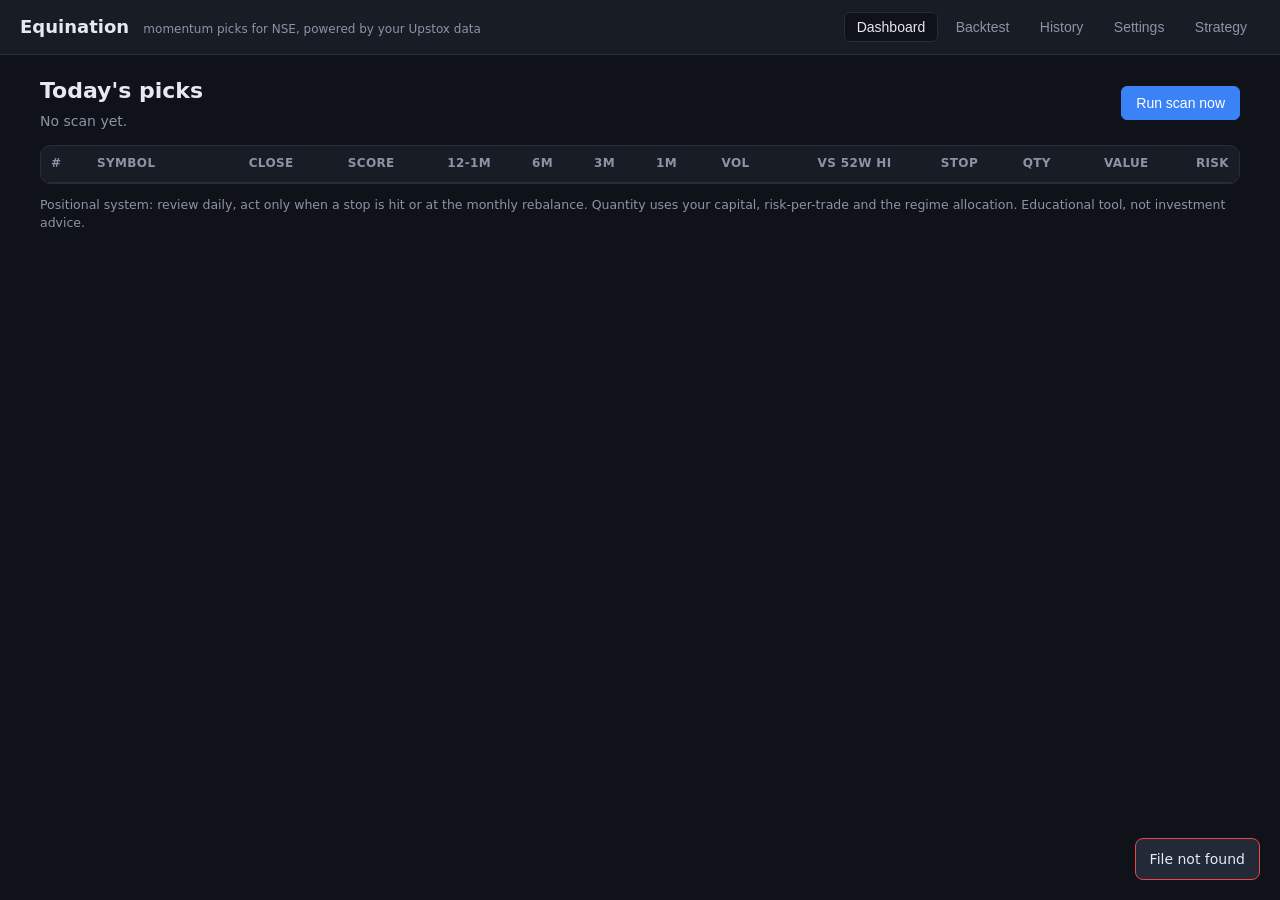
==== static/index.html @ 9884d404 "Add Equination: Upstox-powered daily momentum stock picker Self-hosted FastAPI app that logs in to U" ====
<!doctype html>
<html lang="en">
<head>
<meta charset="utf-8">
<meta name="viewport" content="width=device-width, initial-scale=1">
<title>Equination</title>
<link rel="stylesheet" href="/static/styles.css">
</head>
<body>
<header class="top">
  <div class="brand">Equination <span class="sub">momentum picks for NSE, powered by your Upstox data</span></div>
  <nav>
    <button data-tab="dashboard" class="active">Dashboard</button>
    <button data-tab="backtest">Backtest</button>
    <button data-tab="history">History</button>
    <button data-tab="settings">Settings</button>
    <button data-tab="strategy">Strategy</button>
  </nav>
</header>

<main>
  <div id="toast" class="toast hidden"></div>

  <!-- ============================================================ dashboard -->
  <section id="tab-dashboard" class="tab active">
    <div class="row space">
      <div>
        <h1>Today's picks</h1>
        <div id="scan-meta" class="muted">No scan yet.</div>
      </div>
      <div class="actions">
        <button id="btn-scan" class="primary">Run scan now</button>
      </div>
    </div>

    <div id="progress" class="progress hidden">
      <div class="bar"><div id="progress-fill"></div></div>
      <div id="progress-text" class="muted"></div>
    </div>

    <div id="regime" class="regime hidden"></div>

    <div id="needs-login" class="callout warn hidden">
      Your Upstox access token is missing or expired (tokens expire every morning at 3:30 IST).
      <a href="#" data-goto="settings">Open Settings</a> to log in, then run the scan again.
    </div>

    <div class="table-wrap">
      <table id="picks" class="picks">
        <thead>
          <tr>
            <th>#</th><th>Symbol</th><th class="num">Close</th><th class="num">Score</th>
            <th class="num" title="12-month return excluding the most recent month">12-1m</th>
            <th class="num">6m</th><th class="num">3m</th><th class="num">1m</th>
            <th class="num" title="Annualised volatility">Vol</th>
            <th class="num" title="Distance from 52-week high">vs 52w hi</th>
            <th class="num">Stop</th><th class="num">Qty</th><th class="num">Value</th><th class="num">Risk</th>
          </tr>
        </thead>
        <tbody></tbody>
      </table>
    </div>
    <div id="stats" class="muted small"></div>
    <p class="muted small">
      Positional system: review daily, act only when a stop is hit or at the monthly rebalance.
      Quantity uses your capital, risk-per-trade and the regime allocation. Educational tool, not investment advice.
    </p>
  </section>

  <!-- ============================================================= backtest -->
  <section id="tab-backtest" class="tab">
    <div class="row space">
      <div>
        <h1>Backtest</h1>
        <div class="muted">Monthly rebalance of the same rules on the candles cached from Upstox, 0.25% cost per switch.</div>
      </div>
      <button id="btn-backtest" class="primary">Run backtest</button>
    </div>
    <div id="bt-out" class="muted">Run a scan first so there is data to test on.</div>
  </section>

  <!-- ============================================================== history -->
  <section id="tab-history" class="tab">
    <h1>Scan history</h1>
    <div class="table-wrap">
      <table class="plain">
        <thead><tr><th>Run</th><th>Status</th><th>Regime</th><th>Message</th><th></th></tr></thead>
        <tbody id="history-body"></tbody>
      </table>
    </div>
    <div id="history-detail"></div>
  </section>

  <!-- ============================================================= settings -->
  <section id="tab-settings" class="tab">
    <h1>Settings</h1>
    <div class="grid2">
      <div class="card">
        <h2>Upstox connection</h2>
        <p class="muted small">Create an app at <code>account.upstox.com/developer/apps</code> and set its redirect URL
          to exactly the value below. The secret is stored only in the local SQLite database.</p>
        <label>API key <input id="s-api_key" autocomplete="off"></label>
        <label>API secret <input id="s-api_secret" type="password" autocomplete="off" placeholder="(unchanged)"></label>
        <label>Redirect URI <input id="s-redirect_uri"></label>
        <div class="row">
          <button id="btn-save-conn">Save</button>
          <a id="btn-login" class="button primary" href="/login">Login with Upstox</a>
        </div>
        <div id="token-state" class="muted small"></div>
        <details>
          <summary>Paste an access token instead</summary>
          <label>Access token <input id="s-token" type="password" autocomplete="off"></label>
          <button id="btn-token">Verify &amp; save token</button>
        </details>
      </div>

      <div class="card">
        <h2>Strategy &amp; schedule</h2>
        <label>Universe
          <select id="s-universe">
            <option value="curated">Curated large &amp; mid caps (~200, fast)</option>
            <option value="nse_all">All NSE equities (~2000, first refresh ~30 min)</option>
          </select>
        </label>
        <label>Capital (₹) <input id="s-capital" type="number" min="1000" step="1000"></label>
        <label>Risk per trade (% of capital) <input id="s-risk_per_trade_pct" type="number" min="0.1" max="5" step="0.1"></label>
        <label>Number of picks <input id="s-top_n" type="number" min="3" max="30" step="1"></label>
        <label>Minimum price (₹) <input id="s-min_price" type="number" min="1" step="1"></label>
        <label>Minimum 20-day avg turnover (₹ crore) <input id="s-min_turnover_cr" type="number" min="0" step="0.5"></label>
        <label>Daily scan time (IST, Mon-Fri) <input id="s-schedule_time" placeholder="18:30"></label>
        <label class="inline"><input id="s-schedule_enabled" type="checkbox"> Scan automatically every trading day</label>
        <div class="row"><button id="btn-save-strat">Save</button><span id="schedule-state" class="muted small"></span></div>
      </div>
    </div>
    <div id="data-state" class="muted small"></div>
  </section>

  <!-- ============================================================= strategy -->
  <section id="tab-strategy" class="tab">
    <h1>How the picks are chosen</h1>
    <div class="card prose">
      <h2>Trend-filtered, volatility-adjusted momentum rotation</h2>
      <p>Positional equity strategy aiming for a realistic <strong>1-3% per month on average</strong>, with some
        losing months. It never trades intraday and no orders are placed by this app.</p>
      <h3>1. Market regime (Nifty 50)</h3>
      <ul>
        <li><strong>RISK ON</strong>: Nifty above its 50 and 200-day averages: full allocation.</li>
        <li><strong>CAUTION</strong>: above 200-day, below 50-day: half allocation.</li>
        <li><strong>RISK OFF</strong>: below 200-day: no new buys. Momentum's worst losses happen in bear markets.</li>
      </ul>
      <h3>2. Eligibility filters</h3>
      <ul>
        <li>At least 260 daily bars, price above the minimum, 20-day average turnover above the minimum.</li>
        <li>Stock above its own 50 and 200-day averages and within 25% of its 52-week high.</li>
        <li>Annualised volatility below 60%; last-month return below 35% (avoids buying blow-off tops).</li>
      </ul>
      <h3>3. Ranking</h3>
      <p><code>score = (0.40 × R<sub>12-1</sub> + 0.35 × R<sub>6</sub> + 0.25 × R<sub>3</sub>) / volatility<sub>63d</sub></code>.
        R<sub>12-1</sub> is the 12-month return skipping the latest month, the classic academic definition that
        sidesteps short-term mean reversion. Dividing by volatility prefers smooth trends.</p>
      <h3>4. Position sizing and exits</h3>
      <ul>
        <li>Stop-loss at 2.5 × ATR(14) below the close. Quantity = min(risk budget ÷ distance to stop, equal-weight slot).</li>
        <li>Exit when a close is below the stop or the 50-day average, or when the stock drops out of the top 2N at the
          monthly review. Replace with the highest-ranked name you do not hold.</li>
        <li>Rebalance monthly; check daily only for stop hits. Expect 2-6 trades a month with 10 positions.</li>
      </ul>
      <h3>Why this one</h3>
      <p>Momentum is the most persistent return anomaly documented across markets, including India, and it stacks well
        with trend filters. Its weakness, sharp drawdowns during regime changes, is exactly what the Nifty filter and
        volatility scaling address. Run the backtest on your own downloaded data before trusting it, and remember that
        past performance does not guarantee future results.</p>
    </div>
  </section>
</main>
<script src="/static/app.js"></script>
</body>
</html>
---- static/styles.css ----
:root {
  --bg: #0f1218; --panel: #171c25; --line: #262d3a; --text: #e6e9ef; --muted: #8b94a7;
  --accent: #3b82f6; --green: #22c55e; --amber: #f59e0b; --red: #ef4444;
}
* { box-sizing: border-box; }
body { margin: 0; font: 14px/1.45 system-ui, -apple-system, Segoe UI, Roboto, sans-serif; background: var(--bg); color: var(--text); }
a { color: var(--accent); }
h1 { font-size: 22px; margin: 0 0 4px; }
h2 { font-size: 16px; margin: 0 0 10px; }
h3 { font-size: 14px; margin: 14px 0 4px; }
code { background: #0b0e13; padding: 1px 5px; border-radius: 4px; font-size: 12.5px; }

.top { display: flex; align-items: center; justify-content: space-between; padding: 12px 20px; border-bottom: 1px solid var(--line); background: var(--panel); flex-wrap: wrap; gap: 8px; }
.brand { font-weight: 700; font-size: 18px; }
.brand .sub { font-weight: 400; font-size: 12px; color: var(--muted); margin-left: 8px; }
nav button { background: none; border: 1px solid transparent; color: var(--muted); padding: 6px 12px; border-radius: 6px; cursor: pointer; font-size: 14px; }
nav button.active, nav button:hover { color: var(--text); border-color: var(--line); background: var(--bg); }

main { max-width: 1240px; margin: 0 auto; padding: 20px; }
.tab { display: none; }
.tab.active { display: block; }
.row { display: flex; gap: 10px; align-items: center; flex-wrap: wrap; }
.row.space { justify-content: space-between; margin-bottom: 14px; }
.muted { color: var(--muted); }
.small { font-size: 12.5px; }
.hidden { display: none !important; }
.grid2 { display: grid; grid-template-columns: repeat(auto-fit, minmax(340px, 1fr)); gap: 16px; }
.card { background: var(--panel); border: 1px solid var(--line); border-radius: 10px; padding: 16px; }
.prose p, .prose li { color: #c9cfda; }

button, .button { background: #222a37; color: var(--text); border: 1px solid var(--line); border-radius: 6px; padding: 8px 14px; cursor: pointer; font-size: 14px; text-decoration: none; display: inline-block; }
button.primary, .button.primary { background: var(--accent); border-color: var(--accent); color: #fff; }
button:disabled { opacity: .5; cursor: default; }
label { display: block; margin: 10px 0; color: var(--muted); font-size: 13px; }
label.inline { display: flex; align-items: center; gap: 8px; }
input:not([type=checkbox]), select { display: block; width: 100%; margin-top: 4px; padding: 8px 10px; background: #0b0e13; border: 1px solid var(--line); color: var(--text); border-radius: 6px; font-size: 14px; }
details { margin-top: 12px; }
summary { cursor: pointer; color: var(--muted); }

.table-wrap { overflow-x: auto; border: 1px solid var(--line); border-radius: 10px; background: var(--panel); }
table { border-collapse: collapse; width: 100%; }
th, td { padding: 9px 10px; text-align: left; border-bottom: 1px solid var(--line); white-space: nowrap; }
th { color: var(--muted); font-weight: 600; font-size: 12px; text-transform: uppercase; letter-spacing: .03em; }
td.num, th.num { text-align: right; font-variant-numeric: tabular-nums; }
tr:last-child td { border-bottom: none; }
.sym { font-weight: 600; }
.sym small { display: block; color: var(--muted); font-weight: 400; font-size: 11px; white-space: normal; max-width: 220px; }
.pos { color: var(--green); } .neg { color: var(--red); }

.regime { border-radius: 10px; padding: 12px 16px; margin-bottom: 14px; border: 1px solid var(--line); background: var(--panel); }
.regime.RISK_ON { border-color: var(--green); } .regime.CAUTION { border-color: var(--amber); }
.regime.RISK_OFF { border-color: var(--red); }
.regime .state { font-weight: 700; margin-right: 8px; }
.callout { border-radius: 10px; padding: 12px 16px; margin-bottom: 14px; }
.callout.warn { background: #3a2a0c; border: 1px solid var(--amber); }

.progress { margin: 8px 0 14px; }
.bar { height: 8px; background: #0b0e13; border-radius: 4px; overflow: hidden; }
#progress-fill { height: 100%; width: 0; background: var(--accent); transition: width .3s; }

.toast { position: fixed; right: 20px; bottom: 20px; background: #222a37; border: 1px solid var(--line); padding: 10px 14px; border-radius: 8px; z-index: 10; max-width: 420px; }
.toast.err { border-color: var(--red); }

.metrics { display: grid; grid-template-columns: repeat(auto-fit, minmax(150px, 1fr)); gap: 10px; margin: 14px 0; }
.metric { background: var(--panel); border: 1px solid var(--line); border-radius: 8px; padding: 10px 12px; }
.metric .k { color: var(--muted); font-size: 11px; text-transform: uppercase; }
.metric .v { font-size: 18px; font-weight: 700; }
.metric .b { color: var(--muted); font-size: 12px; }
svg.chart { width: 100%; height: 280px; background: var(--panel); border: 1px solid var(--line); border-radius: 10px; }
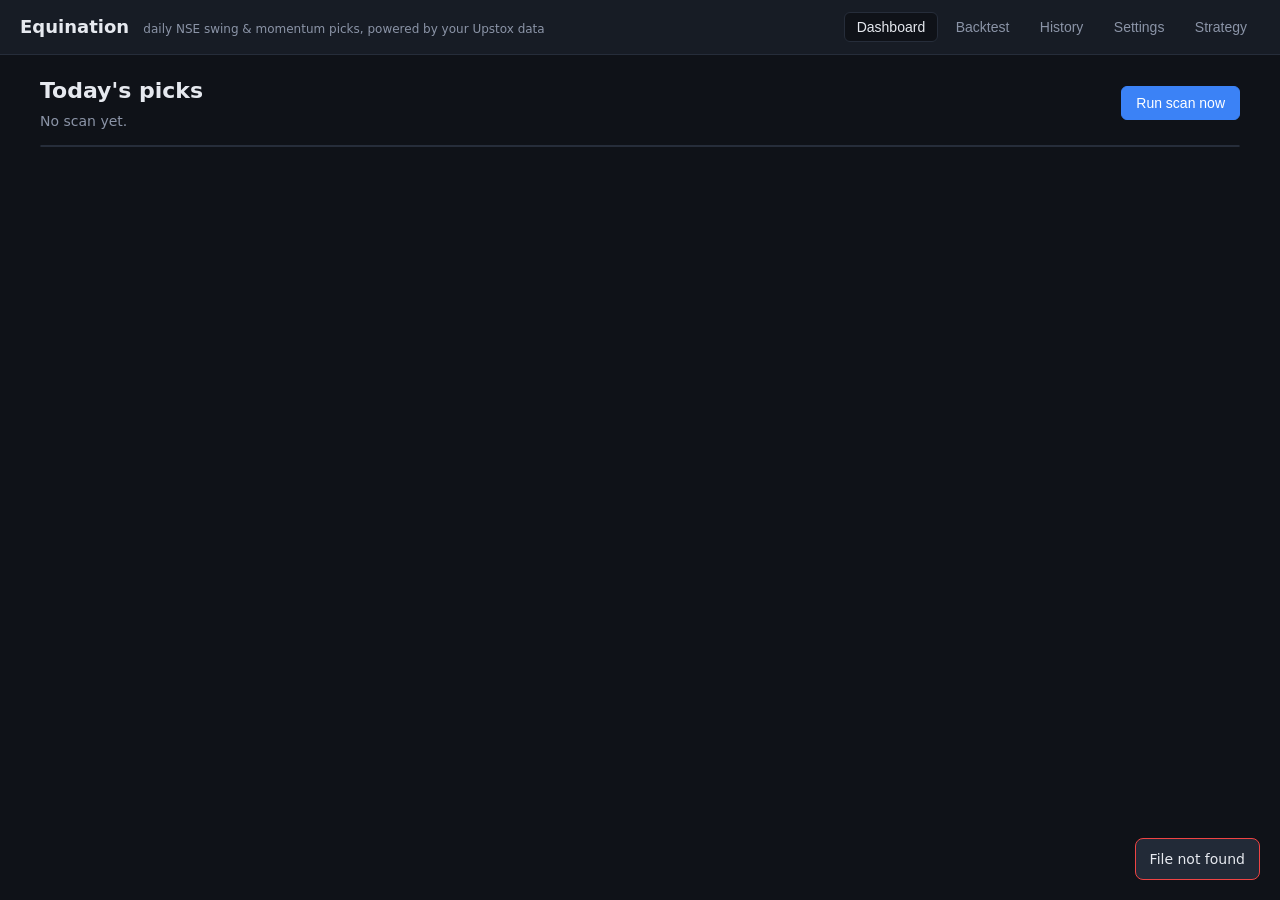
==== commit 84194459: "Add 4-day swing mode with fundamentals and promoter gates New default mode finds quality stocks in a" ====
--- a/static/index.html
+++ b/static/index.html
@@ -8,7 +8,7 @@
 </head>
 <body>
 <header class="top">
-  <div class="brand">Equination <span class="sub">momentum picks for NSE, powered by your Upstox data</span></div>
+  <div class="brand">Equination <span class="sub">daily NSE swing &amp; momentum picks, powered by your Upstox data</span></div>
   <nav>
     <button data-tab="dashboard" class="active">Dashboard</button>
     <button data-tab="backtest">Backtest</button>
@@ -47,24 +47,12 @@
 
     <div class="table-wrap">
       <table id="picks" class="picks">
-        <thead>
-          <tr>
-            <th>#</th><th>Symbol</th><th class="num">Close</th><th class="num">Score</th>
-            <th class="num" title="12-month return excluding the most recent month">12-1m</th>
-            <th class="num">6m</th><th class="num">3m</th><th class="num">1m</th>
-            <th class="num" title="Annualised volatility">Vol</th>
-            <th class="num" title="Distance from 52-week high">vs 52w hi</th>
-            <th class="num">Stop</th><th class="num">Qty</th><th class="num">Value</th><th class="num">Risk</th>
-          </tr>
-        </thead>
+        <thead></thead>
         <tbody></tbody>
       </table>
     </div>
     <div id="stats" class="muted small"></div>
-    <p class="muted small">
-      Positional system: review daily, act only when a stop is hit or at the monthly rebalance.
-      Quantity uses your capital, risk-per-trade and the regime allocation. Educational tool, not investment advice.
-    </p>
+    <p id="mode-note" class="muted small"></p>
   </section>
 
   <!-- ============================================================= backtest -->
@@ -72,7 +60,7 @@
     <div class="row space">
       <div>
         <h1>Backtest</h1>
-        <div class="muted">Monthly rebalance of the same rules on the candles cached from Upstox, 0.25% cost per switch.</div>
+        <div class="muted" id="bt-desc">Replays the current mode's rules on the candles cached from Upstox.</div>
       </div>
       <button id="btn-backtest" class="primary">Run backtest</button>
     </div>
@@ -116,6 +104,15 @@
 
       <div class="card">
         <h2>Strategy &amp; schedule</h2>
+        <label>Mode
+          <select id="s-mode">
+            <option value="swing">4-day swing: quality pullback + reversal candle</option>
+            <option value="positional">Positional: monthly momentum rotation</option>
+          </select>
+        </label>
+        <label>Holding period for swing trades (trading days) <input id="s-hold_days" type="number" min="1" max="15" step="1"></label>
+        <label class="inline"><input id="s-require_fundamentals" type="checkbox"> Exclude stocks where Upstox has no fundamentals data</label>
+        <label>Never suggest these symbols (comma separated) <input id="s-exclude_symbols" placeholder="e.g. PAYTM, YESBANK"></label>
         <label>Universe
           <select id="s-universe">
             <option value="curated">Curated large &amp; mid caps (~200, fast)</option>
@@ -139,7 +136,43 @@
   <section id="tab-strategy" class="tab">
     <h1>How the picks are chosen</h1>
     <div class="card prose">
-      <h2>Trend-filtered, volatility-adjusted momentum rotation</h2>
+      <h2>Mode 1 — 4-day swing: quality pullback + reversal candle</h2>
+      <p>Finds fundamentally sound stocks in an uptrend that have just pulled back for a few days and printed a bullish
+        reversal candle. Historically this is the short-horizon setup with the best documented odds; the Backtest tab
+        measures those odds on your own data. Every pick comes with an entry, stop, target and a "hold until" date.</p>
+      <h3>1. Quality gate (Upstox key ratios)</h3>
+      <ul>
+        <li>Return on equity ≥ 10%, positive earnings (P/E &gt; 0 and &lt; 80), positive net margin.</li>
+        <li>Debt/equity ≤ 1.5 (skipped for banks, NBFCs and insurers, where leverage is the business).</li>
+        <li>Missing data is flagged as "unverified"; tick the setting to exclude such stocks entirely.</li>
+      </ul>
+      <h3>2. Promoter gate (Upstox shareholding pattern)</h3>
+      <ul>
+        <li><strong>Excluded</strong>: promoters cut their stake by ≥ 1.5 percentage points over the last two quarters,
+          or pledged holdings &gt; 15% where reported.</li>
+        <li><strong>Flagged</strong>: promoter holding below 25%; promoters adding is shown as a positive.</li>
+        <li>Your own exclude list in Settings always wins.</li>
+      </ul>
+      <h3>3. Technical setup</h3>
+      <ul>
+        <li><strong>Uptrend</strong>: 50 DMA above 200 DMA, price above 200 DMA and within 5% of or above the 50 DMA, positive 6-month return.</li>
+        <li><strong>Pullback</strong>: 3–12% below the 20-day high and RSI(2) dipped under 25 within the last 3 sessions.</li>
+        <li><strong>Trigger candle today</strong>: morning star, bullish engulfing, piercing line, hammer, bullish harami,
+          or a strong close (green, top quarter of range, above yesterday's high, volume ≥ 1.2× average).</li>
+        <li><strong>Sanity</strong>: ATR between 1% and 5% of price, liquid, not up more than 25% in the last month.</li>
+        <li><strong>Regime</strong>: Nifty 50 above its 200-day average, otherwise quantities go to zero.</li>
+      </ul>
+      <h3>4. Ranking and trade plan</h3>
+      <p>Score = 35% trend quality (6-month return ÷ volatility) + 20% pullback depth + 30% candle strength + 15% volume.
+        Stop = just under the pattern's low (max 2.5 ATR). Target = the 10-day high, or 2× the risk if that is closer.
+        Exit at the stop, the target, or the close of the last holding day, whichever comes first.</p>
+      <h3>What to expect</h3>
+      <p>Short-horizon setups are a numbers game: a good result is a 58–65% win rate with winners a bit larger than
+        losers, which compounds to the 1–3% a month you are targeting only if you take the trades consistently and
+        respect the stops. No fundamental or promoter check can see the next quarterly result or a surprise
+        announcement — the stop is what protects you from those.</p>
+
+      <h2 style="margin-top:28px">Mode 2 — Positional: trend-filtered, volatility-adjusted momentum rotation</h2>
       <p>Positional equity strategy aiming for a realistic <strong>1-3% per month on average</strong>, with some
         losing months. It never trades intraday and no orders are placed by this app.</p>
       <h3>1. Market regime (Nifty 50)</h3>
@@ -168,8 +201,9 @@
       <h3>Why this one</h3>
       <p>Momentum is the most persistent return anomaly documented across markets, including India, and it stacks well
         with trend filters. Its weakness, sharp drawdowns during regime changes, is exactly what the Nifty filter and
-        volatility scaling address. Run the backtest on your own downloaded data before trusting it, and remember that
-        past performance does not guarantee future results.</p>
+        volatility scaling address. The same fundamentals and promoter gates are applied to the shortlist before the
+        final ranking. Run the backtest on your own downloaded data before trusting it, and remember that past
+        performance does not guarantee future results.</p>
     </div>
   </section>
 </main>
--- a/static/styles.css
+++ b/static/styles.css
@@ -46,6 +46,8 @@
 .sym { font-weight: 600; }
 .sym small { display: block; color: var(--muted); font-weight: 400; font-size: 11px; white-space: normal; max-width: 220px; }
 .pos { color: var(--green); } .neg { color: var(--red); }
+td.small { font-size: 12px; white-space: normal; min-width: 150px; }
+.flag { display: inline-block; background: #3a2a0c; border: 1px solid var(--amber); color: #fcd34d; border-radius: 4px; padding: 0 6px; font-size: 11px; margin: 1px 0; }
 
 .regime { border-radius: 10px; padding: 12px 16px; margin-bottom: 14px; border: 1px solid var(--line); background: var(--panel); }
 .regime.RISK_ON { border-color: var(--green); } .regime.CAUTION { border-color: var(--amber); }
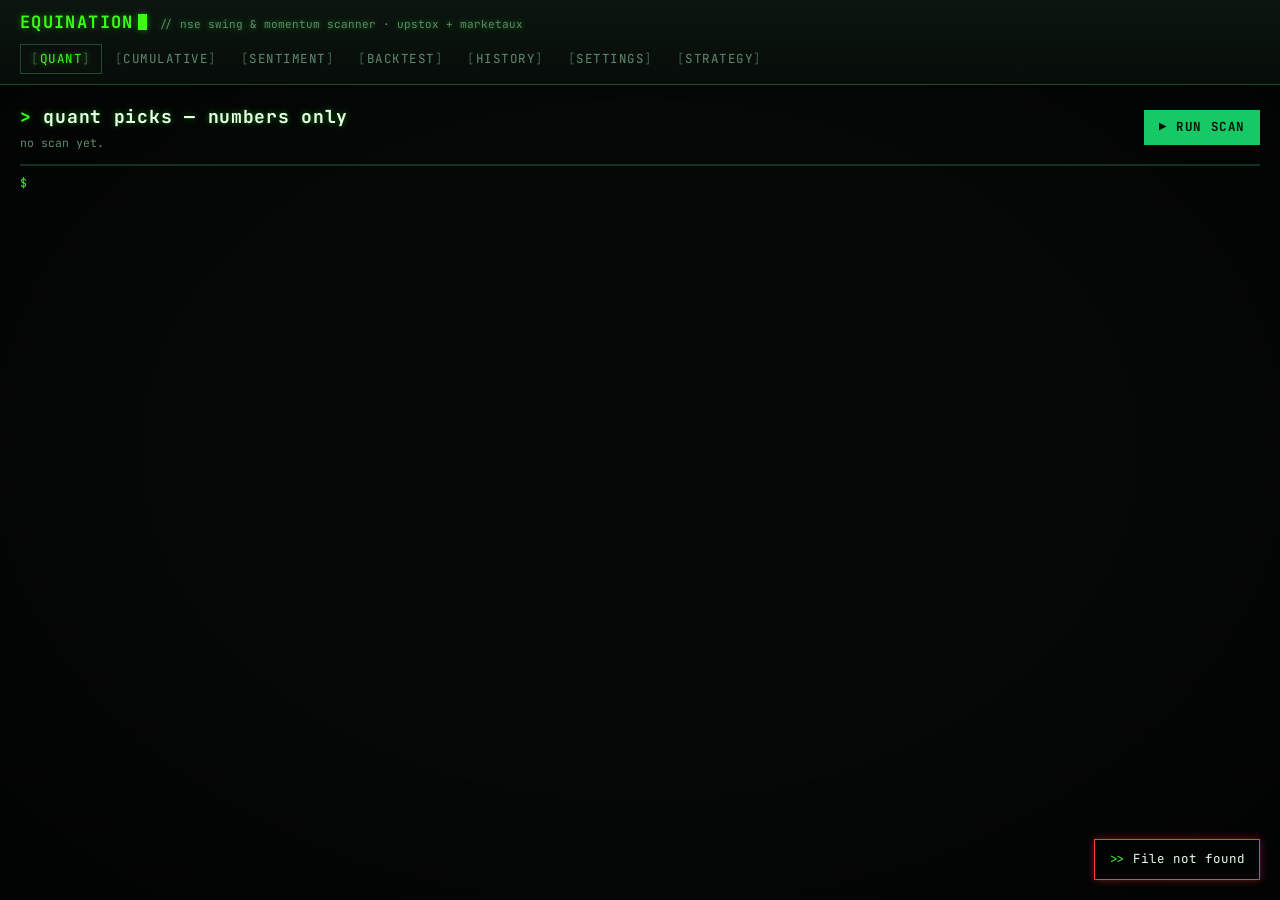
==== commit d3fea411: "Add Marketaux news sentiment, quant/cumulative/sentiment views, terminal UI Every gate-passing candi" ====
--- a/static/index.html
+++ b/static/index.html
@@ -4,75 +4,92 @@
 <meta charset="utf-8">
 <meta name="viewport" content="width=device-width, initial-scale=1">
 <title>Equination</title>
-<link rel="stylesheet" href="/static/styles.css">
+<link rel="stylesheet" href="/static/styles.css?v=4">
 </head>
 <body>
 <header class="top">
-  <div class="brand">Equination <span class="sub">daily NSE swing &amp; momentum picks, powered by your Upstox data</span></div>
+  <div class="brand">EQUINATION<span class="cursor"></span><span class="sub">// nse swing &amp; momentum scanner · upstox + marketaux</span></div>
   <nav>
-    <button data-tab="dashboard" class="active">Dashboard</button>
-    <button data-tab="backtest">Backtest</button>
-    <button data-tab="history">History</button>
-    <button data-tab="settings">Settings</button>
-    <button data-tab="strategy">Strategy</button>
+    <button data-tab="quant" class="active">quant</button>
+    <button data-tab="cumulative">cumulative</button>
+    <button data-tab="sentiment">sentiment</button>
+    <button data-tab="backtest">backtest</button>
+    <button data-tab="history">history</button>
+    <button data-tab="settings">settings</button>
+    <button data-tab="strategy">strategy</button>
   </nav>
+  <div class="sys" id="sys"></div>
 </header>
 
 <main>
   <div id="toast" class="toast hidden"></div>
 
-  <!-- ============================================================ dashboard -->
-  <section id="tab-dashboard" class="tab active">
-    <div class="row space">
-      <div>
-        <h1>Today's picks</h1>
-        <div id="scan-meta" class="muted">No scan yet.</div>
-      </div>
-      <div class="actions">
-        <button id="btn-scan" class="primary">Run scan now</button>
-      </div>
-    </div>
-
-    <div id="progress" class="progress hidden">
-      <div class="bar"><div id="progress-fill"></div></div>
-      <div id="progress-text" class="muted"></div>
-    </div>
-
+  <!-- ================================================================ quant -->
+  <section id="tab-quant" class="tab active">
+    <div class="row space">
+      <div>
+        <h1>quant picks — numbers only</h1>
+        <div id="scan-meta" class="muted small">no scan yet.</div>
+      </div>
+      <div class="actions"><button id="btn-scan" class="primary">▶ run scan</button></div>
+    </div>
+    <div id="progress" class="progress hidden"><div class="pbar"><div id="progress-fill"></div></div></div>
+    <div id="term" class="term hidden"></div>
     <div id="regime" class="regime hidden"></div>
-
     <div id="needs-login" class="callout warn hidden">
-      Your Upstox access token is missing or expired (tokens expire every morning at 3:30 IST).
-      <a href="#" data-goto="settings">Open Settings</a> to log in, then run the scan again.
-    </div>
-
-    <div class="table-wrap">
-      <table id="picks" class="picks">
-        <thead></thead>
-        <tbody></tbody>
-      </table>
-    </div>
-    <div id="stats" class="muted small"></div>
+      Upstox access token missing or expired (tokens die at 03:30 IST daily).
+      <a href="#" data-goto="settings">open settings</a>, log in, run the scan again.
+    </div>
+    <div class="table-wrap"><table id="picks" class="picks"><thead></thead><tbody></tbody></table></div>
+    <div id="stats" class="stat-line"></div>
     <p id="mode-note" class="muted small"></p>
+  </section>
+
+  <!-- =========================================================== cumulative -->
+  <section id="tab-cumulative" class="tab">
+    <div class="row space">
+      <div>
+        <h1>cumulative picks — numbers + news + quality</h1>
+        <div id="cum-meta" class="muted small"></div>
+      </div>
+    </div>
+    <div id="cum-warn" class="callout warn hidden">No Marketaux key configured — cumulative ranking is running on quant + fundamentals only. Add the key in <a href="#" data-goto="settings">settings</a>.</div>
+    <div class="table-wrap"><table id="cum-picks"><thead></thead><tbody></tbody></table></div>
+    <p class="muted small">cum score = w<sub>q</sub>·quant percentile + w<sub>s</sub>·sentiment (0-100, confidence-weighted by article count) + w<sub>f</sub>·fundamentals quality. Stocks with strongly negative news (≤ -0.35 across ≥ 2 articles) are dropped. Same entry/stop/target as the quant list.</p>
+  </section>
+
+  <!-- ============================================================ sentiment -->
+  <section id="tab-sentiment" class="tab">
+    <div class="row space">
+      <div>
+        <h1>news sentiment — if you only read the headlines</h1>
+        <div class="muted small">every stock that passed the technical + fundamentals gate in the last scan, ranked by Marketaux sentiment alone. score is a recency-weighted mean of per-article entity sentiment in [-1, 1].</div>
+      </div>
+      <div class="row"><input id="sent-symbol" placeholder="lookup symbol e.g. INFY" style="width:220px;margin:0"><button id="btn-sent-lookup">query</button></div>
+    </div>
+    <div id="sent-lookup-out"></div>
+    <div class="table-wrap"><table id="sent-table"><thead><tr><th>#</th><th>symbol</th><th>verdict</th><th class="num">score</th><th class="num">articles</th><th class="num">+ / −</th><th>latest headlines</th></tr></thead><tbody></tbody></table></div>
+    <p class="muted small">verdict: positive ≥ +0.15 · negative ≤ −0.15 · otherwise neutral · no_news = nothing found in the window. sentiment alone is a weak signal on a 4-day horizon; it is most useful as a veto (avoid names with a cluster of bad news) and as a tie-breaker between similar quant setups.</p>
   </section>
 
   <!-- ============================================================= backtest -->
   <section id="tab-backtest" class="tab">
     <div class="row space">
       <div>
-        <h1>Backtest</h1>
-        <div class="muted" id="bt-desc">Replays the current mode's rules on the candles cached from Upstox.</div>
-      </div>
-      <button id="btn-backtest" class="primary">Run backtest</button>
-    </div>
-    <div id="bt-out" class="muted">Run a scan first so there is data to test on.</div>
+        <h1>backtest</h1>
+        <div class="muted small" id="bt-desc">replays the current mode's rules on the candles cached from upstox.</div>
+      </div>
+      <button id="btn-backtest" class="primary">▶ run backtest</button>
+    </div>
+    <div id="bt-out" class="muted">run a scan first so there is data to test on.</div>
   </section>
 
   <!-- ============================================================== history -->
   <section id="tab-history" class="tab">
-    <h1>Scan history</h1>
+    <h1>scan history</h1>
     <div class="table-wrap">
       <table class="plain">
-        <thead><tr><th>Run</th><th>Status</th><th>Regime</th><th>Message</th><th></th></tr></thead>
+        <thead><tr><th>run</th><th>status</th><th>mode</th><th>regime</th><th>message</th><th></th></tr></thead>
         <tbody id="history-body"></tbody>
       </table>
     </div>
@@ -81,79 +98,99 @@
 
   <!-- ============================================================= settings -->
   <section id="tab-settings" class="tab">
-    <h1>Settings</h1>
+    <h1>settings</h1>
     <div class="grid2">
       <div class="card">
-        <h2>Upstox connection</h2>
-        <p class="muted small">Create an app at <code>account.upstox.com/developer/apps</code> and set its redirect URL
-          to exactly the value below. The secret is stored only in the local SQLite database.</p>
-        <label>API key <input id="s-api_key" autocomplete="off"></label>
-        <label>API secret <input id="s-api_secret" type="password" autocomplete="off" placeholder="(unchanged)"></label>
-        <label>Redirect URI <input id="s-redirect_uri"></label>
+        <h2>upstox</h2>
+        <p class="muted small">create an app at <code>account.upstox.com/developer/apps</code> with the redirect url below (must match exactly). the secret is stored only in the local sqlite file.</p>
+        <label>api key <input id="s-api_key" autocomplete="off"></label>
+        <label>api secret <input id="s-api_secret" type="password" autocomplete="off" placeholder="(unchanged)"></label>
+        <label>redirect uri <input id="s-redirect_uri"></label>
         <div class="row">
-          <button id="btn-save-conn">Save</button>
-          <a id="btn-login" class="button primary" href="/login">Login with Upstox</a>
+          <button id="btn-save-conn">save</button>
+          <a id="btn-login" class="button primary" href="/login">login with upstox</a>
         </div>
-        <div id="token-state" class="muted small"></div>
+        <div id="token-state" class="muted small" style="margin-top:8px"></div>
         <details>
-          <summary>Paste an access token instead</summary>
-          <label>Access token <input id="s-token" type="password" autocomplete="off"></label>
-          <button id="btn-token">Verify &amp; save token</button>
+          <summary>paste an access token instead</summary>
+          <label>access token <input id="s-token" type="password" autocomplete="off"></label>
+          <button id="btn-token">verify &amp; save token</button>
         </details>
       </div>
 
       <div class="card">
-        <h2>Strategy &amp; schedule</h2>
-        <label>Mode
+        <h2>marketaux (news sentiment)</h2>
+        <p class="muted small">get a key at <code>marketaux.com</code>. free tier = 100 requests/day; equination queries only the shortlist and caches results for 12 h.</p>
+        <label>api token <input id="s-marketaux_key" type="password" autocomplete="off" placeholder="(unchanged)"></label>
+        <label>news window (days) <input id="s-sentiment_days" type="number" min="1" max="30" step="1"></label>
+        <h3>cumulative weights (%)</h3>
+        <div class="weights">
+          <label>quant <input id="s-w_quant" type="number" min="0" max="100"></label>
+          <label>sentiment <input id="s-w_sentiment" type="number" min="0" max="100"></label>
+          <label>quality <input id="s-w_quality" type="number" min="0" max="100"></label>
+        </div>
+        <div class="row"><button id="btn-save-news">save</button><button id="btn-clear-news">remove key</button><span id="news-state" class="muted small"></span></div>
+      </div>
+
+      <div class="card">
+        <h2>strategy &amp; schedule</h2>
+        <label>mode
           <select id="s-mode">
             <option value="swing">4-day swing: quality pullback + reversal candle</option>
-            <option value="positional">Positional: monthly momentum rotation</option>
+            <option value="positional">positional: monthly momentum rotation</option>
           </select>
         </label>
-        <label>Holding period for swing trades (trading days) <input id="s-hold_days" type="number" min="1" max="15" step="1"></label>
-        <label class="inline"><input id="s-require_fundamentals" type="checkbox"> Exclude stocks where Upstox has no fundamentals data</label>
-        <label>Never suggest these symbols (comma separated) <input id="s-exclude_symbols" placeholder="e.g. PAYTM, YESBANK"></label>
-        <label>Universe
+        <label>holding period for swing trades (trading days) <input id="s-hold_days" type="number" min="1" max="15" step="1"></label>
+        <label class="inline"><input id="s-require_fundamentals" type="checkbox"> exclude stocks where upstox has no fundamentals data</label>
+        <label>never suggest these symbols (comma separated) <input id="s-exclude_symbols" placeholder="e.g. PAYTM, YESBANK"></label>
+        <label>universe
           <select id="s-universe">
-            <option value="curated">Curated large &amp; mid caps (~200, fast)</option>
-            <option value="nse_all">All NSE equities (~2000, first refresh ~30 min)</option>
+            <option value="curated">curated large &amp; mid caps (~200, fast)</option>
+            <option value="nse_all">all nse equities (~2000, first refresh ~30 min)</option>
           </select>
         </label>
-        <label>Capital (₹) <input id="s-capital" type="number" min="1000" step="1000"></label>
-        <label>Risk per trade (% of capital) <input id="s-risk_per_trade_pct" type="number" min="0.1" max="5" step="0.1"></label>
-        <label>Number of picks <input id="s-top_n" type="number" min="3" max="30" step="1"></label>
-        <label>Minimum price (₹) <input id="s-min_price" type="number" min="1" step="1"></label>
-        <label>Minimum 20-day avg turnover (₹ crore) <input id="s-min_turnover_cr" type="number" min="0" step="0.5"></label>
-        <label>Daily scan time (IST, Mon-Fri) <input id="s-schedule_time" placeholder="18:30"></label>
-        <label class="inline"><input id="s-schedule_enabled" type="checkbox"> Scan automatically every trading day</label>
-        <div class="row"><button id="btn-save-strat">Save</button><span id="schedule-state" class="muted small"></span></div>
-      </div>
-    </div>
-    <div id="data-state" class="muted small"></div>
+        <label>capital (₹) <input id="s-capital" type="number" min="1000" step="1000"></label>
+        <label>risk per trade (% of capital) <input id="s-risk_per_trade_pct" type="number" min="0.1" max="5" step="0.1"></label>
+        <label>number of picks <input id="s-top_n" type="number" min="3" max="30" step="1"></label>
+        <label>minimum price (₹) <input id="s-min_price" type="number" min="1" step="1"></label>
+        <label>minimum 20-day avg turnover (₹ crore) <input id="s-min_turnover_cr" type="number" min="0" step="0.5"></label>
+        <label>daily scan time (ist, mon-fri) <input id="s-schedule_time" placeholder="18:30"></label>
+        <label class="inline"><input id="s-schedule_enabled" type="checkbox"> scan automatically every trading day</label>
+        <div class="row"><button id="btn-save-strat">save</button><span id="schedule-state" class="muted small"></span></div>
+      </div>
+    </div>
+    <div id="data-state" class="stat-line"></div>
   </section>
 
   <!-- ============================================================= strategy -->
   <section id="tab-strategy" class="tab">
-    <h1>How the picks are chosen</h1>
+    <h1>how the picks are chosen</h1>
     <div class="card prose">
-      <h2>Mode 1 — 4-day swing: quality pullback + reversal candle</h2>
+      <h2>three views of the same scan</h2>
+      <ul>
+        <li><strong>quant</strong> — purely numerical: price/volume setup, ranked by the technical score, gated on Upstox key ratios and shareholding numbers. No text is read.</li>
+        <li><strong>sentiment</strong> — purely qualitative: Marketaux news for each shortlisted stock, scored by article entity sentiment with a 3-day half-life. This is the "if I only read the news" view.</li>
+        <li><strong>cumulative</strong> — the blend: default 55% quant percentile, 30% sentiment (confidence grows with article count), 15% fundamentals quality score. Clusters of bad news veto a stock. Weights are editable in settings.</li>
+      </ul>
+
+      <h2>mode 1 — 4-day swing: quality pullback + reversal candle</h2>
       <p>Finds fundamentally sound stocks in an uptrend that have just pulled back for a few days and printed a bullish
         reversal candle. Historically this is the short-horizon setup with the best documented odds; the Backtest tab
         measures those odds on your own data. Every pick comes with an entry, stop, target and a "hold until" date.</p>
-      <h3>1. Quality gate (Upstox key ratios)</h3>
+      <h3>1. quality gate (upstox key ratios)</h3>
       <ul>
         <li>Return on equity ≥ 10%, positive earnings (P/E &gt; 0 and &lt; 80), positive net margin.</li>
         <li>Debt/equity ≤ 1.5 (skipped for banks, NBFCs and insurers, where leverage is the business).</li>
         <li>Missing data is flagged as "unverified"; tick the setting to exclude such stocks entirely.</li>
       </ul>
-      <h3>2. Promoter gate (Upstox shareholding pattern)</h3>
+      <h3>2. promoter gate (upstox shareholding pattern)</h3>
       <ul>
         <li><strong>Excluded</strong>: promoters cut their stake by ≥ 1.5 percentage points over the last two quarters,
           or pledged holdings &gt; 15% where reported.</li>
         <li><strong>Flagged</strong>: promoter holding below 25%; promoters adding is shown as a positive.</li>
         <li>Your own exclude list in Settings always wins.</li>
       </ul>
-      <h3>3. Technical setup</h3>
+      <h3>3. technical setup</h3>
       <ul>
         <li><strong>Uptrend</strong>: 50 DMA above 200 DMA, price above 200 DMA and within 5% of or above the 50 DMA, positive 6-month return.</li>
         <li><strong>Pullback</strong>: 3–12% below the 20-day high and RSI(2) dipped under 25 within the last 3 sessions.</li>
@@ -162,51 +199,51 @@
         <li><strong>Sanity</strong>: ATR between 1% and 5% of price, liquid, not up more than 25% in the last month.</li>
         <li><strong>Regime</strong>: Nifty 50 above its 200-day average, otherwise quantities go to zero.</li>
       </ul>
-      <h3>4. Ranking and trade plan</h3>
+      <h3>4. ranking and trade plan</h3>
       <p>Score = 35% trend quality (6-month return ÷ volatility) + 20% pullback depth + 30% candle strength + 15% volume.
         Stop = just under the pattern's low (max 2.5 ATR). Target = the 10-day high, or 2× the risk if that is closer.
         Exit at the stop, the target, or the close of the last holding day, whichever comes first.</p>
-      <h3>What to expect</h3>
+      <h3>what to expect</h3>
       <p>Short-horizon setups are a numbers game: a good result is a 58–65% win rate with winners a bit larger than
         losers, which compounds to the 1–3% a month you are targeting only if you take the trades consistently and
-        respect the stops. No fundamental or promoter check can see the next quarterly result or a surprise
+        respect the stops. No fundamental, promoter or sentiment check can see the next quarterly result or a surprise
         announcement — the stop is what protects you from those.</p>
 
-      <h2 style="margin-top:28px">Mode 2 — Positional: trend-filtered, volatility-adjusted momentum rotation</h2>
+      <h2 style="margin-top:28px">mode 2 — positional: trend-filtered, volatility-adjusted momentum rotation</h2>
       <p>Positional equity strategy aiming for a realistic <strong>1-3% per month on average</strong>, with some
         losing months. It never trades intraday and no orders are placed by this app.</p>
-      <h3>1. Market regime (Nifty 50)</h3>
+      <h3>1. market regime (nifty 50)</h3>
       <ul>
         <li><strong>RISK ON</strong>: Nifty above its 50 and 200-day averages: full allocation.</li>
         <li><strong>CAUTION</strong>: above 200-day, below 50-day: half allocation.</li>
         <li><strong>RISK OFF</strong>: below 200-day: no new buys. Momentum's worst losses happen in bear markets.</li>
       </ul>
-      <h3>2. Eligibility filters</h3>
+      <h3>2. eligibility filters</h3>
       <ul>
         <li>At least 260 daily bars, price above the minimum, 20-day average turnover above the minimum.</li>
         <li>Stock above its own 50 and 200-day averages and within 25% of its 52-week high.</li>
         <li>Annualised volatility below 60%; last-month return below 35% (avoids buying blow-off tops).</li>
       </ul>
-      <h3>3. Ranking</h3>
+      <h3>3. ranking</h3>
       <p><code>score = (0.40 × R<sub>12-1</sub> + 0.35 × R<sub>6</sub> + 0.25 × R<sub>3</sub>) / volatility<sub>63d</sub></code>.
         R<sub>12-1</sub> is the 12-month return skipping the latest month, the classic academic definition that
         sidesteps short-term mean reversion. Dividing by volatility prefers smooth trends.</p>
-      <h3>4. Position sizing and exits</h3>
+      <h3>4. position sizing and exits</h3>
       <ul>
         <li>Stop-loss at 2.5 × ATR(14) below the close. Quantity = min(risk budget ÷ distance to stop, equal-weight slot).</li>
         <li>Exit when a close is below the stop or the 50-day average, or when the stock drops out of the top 2N at the
           monthly review. Replace with the highest-ranked name you do not hold.</li>
-        <li>Rebalance monthly; check daily only for stop hits. Expect 2-6 trades a month with 10 positions.</li>
-      </ul>
-      <h3>Why this one</h3>
+        <li>Rebalance monthly; check daily only for stop hits. Expect 2–6 trades a month with 10 positions.</li>
+      </ul>
+      <h3>why this one</h3>
       <p>Momentum is the most persistent return anomaly documented across markets, including India, and it stacks well
         with trend filters. Its weakness, sharp drawdowns during regime changes, is exactly what the Nifty filter and
-        volatility scaling address. The same fundamentals and promoter gates are applied to the shortlist before the
-        final ranking. Run the backtest on your own downloaded data before trusting it, and remember that past
-        performance does not guarantee future results.</p>
+        volatility scaling address. The same fundamentals, promoter and sentiment layers are applied to the shortlist
+        before the final ranking. Run the backtest on your own downloaded data before trusting it, and remember that
+        past performance does not guarantee future results.</p>
     </div>
   </section>
 </main>
-<script src="/static/app.js"></script>
+<script src="/static/app.js?v=4"></script>
 </body>
 </html>
--- a/static/styles.css
+++ b/static/styles.css
@@ -1,71 +1,141 @@
+@import url('https://fonts.googleapis.com/css2?family=JetBrains+Mono:wght@400;500;700&display=swap');
+
 :root {
-  --bg: #0f1218; --panel: #171c25; --line: #262d3a; --text: #e6e9ef; --muted: #8b94a7;
-  --accent: #3b82f6; --green: #22c55e; --amber: #f59e0b; --red: #ef4444;
+  --bg: #050807; --bg2: #0a0f0c; --panel: #0c1410; --line: #16301f; --line2: #1f4a2e;
+  --text: #b8f0c8; --bright: #e6ffe9; --muted: #5f8a6d; --dim: #3b5a46;
+  --green: #39ff14; --green2: #17c964; --amber: #ffb000; --red: #ff3b3b; --cyan: #29d3ff; --magenta: #ff5ce1;
+  --glow: 0 0 6px rgba(57, 255, 20, .45);
 }
 * { box-sizing: border-box; }
-body { margin: 0; font: 14px/1.45 system-ui, -apple-system, Segoe UI, Roboto, sans-serif; background: var(--bg); color: var(--text); }
-a { color: var(--accent); }
-h1 { font-size: 22px; margin: 0 0 4px; }
-h2 { font-size: 16px; margin: 0 0 10px; }
-h3 { font-size: 14px; margin: 14px 0 4px; }
-code { background: #0b0e13; padding: 1px 5px; border-radius: 4px; font-size: 12.5px; }
+html { background: var(--bg); }
+body {
+  margin: 0; color: var(--text); background: var(--bg);
+  font: 13.5px/1.5 "JetBrains Mono", "SF Mono", Menlo, Consolas, monospace;
+  position: relative; min-height: 100vh;
+}
+/* CRT scanlines + vignette */
+body::before {
+  content: ""; position: fixed; inset: 0; pointer-events: none; z-index: 0;
+  background: repeating-linear-gradient(0deg, rgba(0,0,0,0) 0 2px, rgba(0,0,0,.18) 2px 3px);
+  mix-blend-mode: multiply;
+}
+body::after {
+  content: ""; position: fixed; inset: 0; pointer-events: none; z-index: 0;
+  background: radial-gradient(ellipse at center, rgba(0,0,0,0) 55%, rgba(0,0,0,.55) 100%);
+}
+a { color: var(--cyan); text-decoration: none; }
+a:hover { text-decoration: underline; }
+h1 { font-size: 18px; margin: 0 0 4px; color: var(--bright); text-shadow: var(--glow); font-weight: 700; letter-spacing: .04em; }
+h1::before { content: "> "; color: var(--green); }
+h2 { font-size: 14px; margin: 0 0 10px; color: var(--green); text-transform: uppercase; letter-spacing: .12em; }
+h2::before { content: "## "; color: var(--dim); }
+h3 { font-size: 13px; margin: 14px 0 4px; color: var(--bright); }
+h3::before { content: "# "; color: var(--dim); }
+code { background: var(--bg2); border: 1px solid var(--line); padding: 1px 5px; border-radius: 2px; font-size: 12px; color: var(--amber); }
 
-.top { display: flex; align-items: center; justify-content: space-between; padding: 12px 20px; border-bottom: 1px solid var(--line); background: var(--panel); flex-wrap: wrap; gap: 8px; }
-.brand { font-weight: 700; font-size: 18px; }
-.brand .sub { font-weight: 400; font-size: 12px; color: var(--muted); margin-left: 8px; }
-nav button { background: none; border: 1px solid transparent; color: var(--muted); padding: 6px 12px; border-radius: 6px; cursor: pointer; font-size: 14px; }
-nav button.active, nav button:hover { color: var(--text); border-color: var(--line); background: var(--bg); }
+/* ------------------------------------------------------------- header */
+.top { position: relative; z-index: 1; display: flex; align-items: center; justify-content: space-between; padding: 10px 20px; border-bottom: 1px solid var(--line2); background: linear-gradient(180deg, #0b1610, #070c09); flex-wrap: wrap; gap: 8px; }
+.brand { font-weight: 700; font-size: 17px; color: var(--green); text-shadow: var(--glow); letter-spacing: .08em; }
+.brand .cursor { display: inline-block; width: 9px; height: 16px; background: var(--green); vertical-align: -2px; margin-left: 4px; animation: blink 1s steps(1) infinite; box-shadow: var(--glow); }
+.brand .sub { font-weight: 400; font-size: 11px; color: var(--muted); margin-left: 12px; letter-spacing: 0; }
+@keyframes blink { 50% { opacity: 0; } }
+nav { display: flex; flex-wrap: wrap; gap: 2px; }
+nav button { background: none; border: 1px solid transparent; color: var(--muted); padding: 5px 10px; cursor: pointer; font: inherit; font-size: 12.5px; letter-spacing: .04em; }
+nav button::before { content: "["; color: var(--dim); } nav button::after { content: "]"; color: var(--dim); }
+nav button:hover { color: var(--bright); }
+nav button.active { color: var(--green); text-shadow: var(--glow); border-color: var(--line2); background: var(--bg2); }
+.sys { font-size: 11px; color: var(--muted); display: flex; gap: 14px; }
+.sys .ok { color: var(--green); } .sys .bad { color: var(--red); } .sys .warn { color: var(--amber); }
 
-main { max-width: 1240px; margin: 0 auto; padding: 20px; }
+main { position: relative; z-index: 1; max-width: 1400px; margin: 0 auto; padding: 18px 20px 40px; }
 .tab { display: none; }
-.tab.active { display: block; }
+.tab.active { display: block; animation: fadein .15s ease-out; }
+@keyframes fadein { from { opacity: .4; } to { opacity: 1; } }
 .row { display: flex; gap: 10px; align-items: center; flex-wrap: wrap; }
-.row.space { justify-content: space-between; margin-bottom: 14px; }
+.row.space { justify-content: space-between; margin-bottom: 12px; }
 .muted { color: var(--muted); }
-.small { font-size: 12.5px; }
+.dim { color: var(--dim); }
+.small { font-size: 11.5px; }
 .hidden { display: none !important; }
-.grid2 { display: grid; grid-template-columns: repeat(auto-fit, minmax(340px, 1fr)); gap: 16px; }
-.card { background: var(--panel); border: 1px solid var(--line); border-radius: 10px; padding: 16px; }
-.prose p, .prose li { color: #c9cfda; }
+.grid2 { display: grid; grid-template-columns: repeat(auto-fit, minmax(360px, 1fr)); gap: 16px; }
+.card { background: var(--panel); border: 1px solid var(--line); padding: 14px 16px; position: relative; }
+.card::before { content: ""; position: absolute; left: 0; top: 0; width: 3px; height: 100%; background: var(--line2); }
+.prose p, .prose li { color: var(--text); }
+.prose ul { padding-left: 18px; }
 
-button, .button { background: #222a37; color: var(--text); border: 1px solid var(--line); border-radius: 6px; padding: 8px 14px; cursor: pointer; font-size: 14px; text-decoration: none; display: inline-block; }
-button.primary, .button.primary { background: var(--accent); border-color: var(--accent); color: #fff; }
-button:disabled { opacity: .5; cursor: default; }
-label { display: block; margin: 10px 0; color: var(--muted); font-size: 13px; }
-label.inline { display: flex; align-items: center; gap: 8px; }
-input:not([type=checkbox]), select { display: block; width: 100%; margin-top: 4px; padding: 8px 10px; background: #0b0e13; border: 1px solid var(--line); color: var(--text); border-radius: 6px; font-size: 14px; }
+/* ------------------------------------------------------------- controls */
+button, .button { background: var(--bg2); color: var(--green); border: 1px solid var(--line2); padding: 7px 14px; cursor: pointer; font: inherit; font-size: 12.5px; letter-spacing: .05em; text-decoration: none; display: inline-block; text-transform: uppercase; }
+button:hover, .button:hover { background: var(--line); text-decoration: none; box-shadow: var(--glow); }
+button.primary, .button.primary { background: var(--green2); border-color: var(--green2); color: #03130a; font-weight: 700; }
+button.primary:hover, .button.primary:hover { background: var(--green); border-color: var(--green); }
+button:disabled { opacity: .45; cursor: default; box-shadow: none; }
+label { display: block; margin: 10px 0; color: var(--muted); font-size: 12px; text-transform: uppercase; letter-spacing: .06em; }
+label.inline { display: flex; align-items: center; gap: 8px; text-transform: none; letter-spacing: 0; }
+input:not([type=checkbox]), select { display: block; width: 100%; margin-top: 4px; padding: 7px 10px; background: #040705; border: 1px solid var(--line); color: var(--bright); font: inherit; font-size: 13px; }
+input:focus, select:focus { outline: none; border-color: var(--green2); box-shadow: var(--glow); }
+input[type=checkbox] { accent-color: var(--green2); }
 details { margin-top: 12px; }
 summary { cursor: pointer; color: var(--muted); }
+summary::marker { color: var(--green); }
 
-.table-wrap { overflow-x: auto; border: 1px solid var(--line); border-radius: 10px; background: var(--panel); }
+/* --------------------------------------------------------------- tables */
+.table-wrap { overflow-x: auto; border: 1px solid var(--line); background: var(--panel); }
 table { border-collapse: collapse; width: 100%; }
-th, td { padding: 9px 10px; text-align: left; border-bottom: 1px solid var(--line); white-space: nowrap; }
-th { color: var(--muted); font-weight: 600; font-size: 12px; text-transform: uppercase; letter-spacing: .03em; }
+th, td { padding: 8px 10px; text-align: left; border-bottom: 1px solid var(--line); white-space: nowrap; vertical-align: top; }
+th { color: var(--green); font-weight: 500; font-size: 11px; text-transform: uppercase; letter-spacing: .1em; background: var(--bg2); position: sticky; top: 0; }
 td.num, th.num { text-align: right; font-variant-numeric: tabular-nums; }
+tr:hover td { background: rgba(57,255,20,.04); }
 tr:last-child td { border-bottom: none; }
-.sym { font-weight: 600; }
-.sym small { display: block; color: var(--muted); font-weight: 400; font-size: 11px; white-space: normal; max-width: 220px; }
-.pos { color: var(--green); } .neg { color: var(--red); }
-td.small { font-size: 12px; white-space: normal; min-width: 150px; }
-.flag { display: inline-block; background: #3a2a0c; border: 1px solid var(--amber); color: #fcd34d; border-radius: 4px; padding: 0 6px; font-size: 11px; margin: 1px 0; }
+.sym { font-weight: 700; color: var(--bright); }
+.sym small { display: block; color: var(--muted); font-weight: 400; font-size: 10.5px; white-space: normal; max-width: 200px; }
+.pos { color: var(--green); } .neg { color: var(--red); } .neu { color: var(--amber); }
+td.small { font-size: 11.5px; white-space: normal; min-width: 150px; }
+.flag { display: inline-block; border: 1px solid var(--amber); color: var(--amber); padding: 0 5px; font-size: 10.5px; margin: 1px 0; }
+.badge { display: inline-block; padding: 1px 7px; font-size: 10.5px; letter-spacing: .08em; text-transform: uppercase; border: 1px solid; }
+.badge.positive { color: var(--green); border-color: var(--green2); text-shadow: var(--glow); }
+.badge.negative { color: var(--red); border-color: var(--red); }
+.badge.neutral { color: var(--amber); border-color: var(--amber); }
+.badge.no_news, .badge.error { color: var(--muted); border-color: var(--dim); }
+.bar { display: inline-block; height: 6px; background: var(--line); width: 60px; vertical-align: middle; margin-left: 6px; position: relative; }
+.bar i { position: absolute; top: 0; height: 100%; }
+.bar i.p { left: 50%; background: var(--green2); } .bar i.n { right: 50%; background: var(--red); }
 
-.regime { border-radius: 10px; padding: 12px 16px; margin-bottom: 14px; border: 1px solid var(--line); background: var(--panel); }
-.regime.RISK_ON { border-color: var(--green); } .regime.CAUTION { border-color: var(--amber); }
-.regime.RISK_OFF { border-color: var(--red); }
-.regime .state { font-weight: 700; margin-right: 8px; }
-.callout { border-radius: 10px; padding: 12px 16px; margin-bottom: 14px; }
-.callout.warn { background: #3a2a0c; border: 1px solid var(--amber); }
+/* ------------------------------------------------------------- regime */
+.regime { padding: 10px 14px; margin-bottom: 12px; border: 1px solid var(--line); background: var(--panel); }
+.regime.RISK_ON { border-color: var(--green2); box-shadow: inset 3px 0 0 var(--green2); }
+.regime.CAUTION { border-color: var(--amber); box-shadow: inset 3px 0 0 var(--amber); }
+.regime.RISK_OFF { border-color: var(--red); box-shadow: inset 3px 0 0 var(--red); }
+.regime .state { font-weight: 700; margin-right: 8px; letter-spacing: .1em; }
+.regime.RISK_ON .state { color: var(--green); text-shadow: var(--glow); }
+.regime.CAUTION .state { color: var(--amber); } .regime.RISK_OFF .state { color: var(--red); }
+.callout { padding: 10px 14px; margin-bottom: 12px; border: 1px solid; }
+.callout.warn { border-color: var(--amber); color: var(--amber); background: rgba(255,176,0,.05); }
 
-.progress { margin: 8px 0 14px; }
-.bar { height: 8px; background: #0b0e13; border-radius: 4px; overflow: hidden; }
-#progress-fill { height: 100%; width: 0; background: var(--accent); transition: width .3s; }
+/* ------------------------------------------------------------- terminal */
+.term { background: #020403; border: 1px solid var(--line2); padding: 10px 12px; margin: 8px 0 14px; max-height: 190px; overflow-y: auto; font-size: 12px; box-shadow: inset 0 0 30px rgba(0,0,0,.6); }
+.term .ln { white-space: pre-wrap; color: var(--text); }
+.term .ln .t { color: var(--dim); margin-right: 8px; }
+.term .ln.err { color: var(--red); } .term .ln.ok { color: var(--green); }
+.term .ln.cur::after { content: "█"; color: var(--green); animation: blink 1s steps(1) infinite; margin-left: 2px; }
+.progress { margin: 4px 0 8px; }
+.pbar { height: 6px; background: #020403; border: 1px solid var(--line); overflow: hidden; }
+#progress-fill { height: 100%; width: 0; background: linear-gradient(90deg, var(--green2), var(--green)); box-shadow: var(--glow); transition: width .3s; }
 
-.toast { position: fixed; right: 20px; bottom: 20px; background: #222a37; border: 1px solid var(--line); padding: 10px 14px; border-radius: 8px; z-index: 10; max-width: 420px; }
-.toast.err { border-color: var(--red); }
-
-.metrics { display: grid; grid-template-columns: repeat(auto-fit, minmax(150px, 1fr)); gap: 10px; margin: 14px 0; }
-.metric { background: var(--panel); border: 1px solid var(--line); border-radius: 8px; padding: 10px 12px; }
-.metric .k { color: var(--muted); font-size: 11px; text-transform: uppercase; }
-.metric .v { font-size: 18px; font-weight: 700; }
-.metric .b { color: var(--muted); font-size: 12px; }
-svg.chart { width: 100%; height: 280px; background: var(--panel); border: 1px solid var(--line); border-radius: 10px; }
+/* --------------------------------------------------------------- misc */
+.toast { position: fixed; right: 20px; bottom: 20px; background: #020403; border: 1px solid var(--green2); color: var(--bright); padding: 10px 14px; z-index: 10; max-width: 460px; box-shadow: var(--glow); font-size: 12.5px; }
+.toast::before { content: ">> "; color: var(--green); }
+.toast.err { border-color: var(--red); box-shadow: 0 0 8px rgba(255,59,59,.4); }
+.metrics { display: grid; grid-template-columns: repeat(auto-fit, minmax(160px, 1fr)); gap: 10px; margin: 14px 0; }
+.metric { background: var(--panel); border: 1px solid var(--line); padding: 10px 12px; }
+.metric .k { color: var(--muted); font-size: 10.5px; text-transform: uppercase; letter-spacing: .1em; }
+.metric .v { font-size: 20px; font-weight: 700; color: var(--bright); text-shadow: var(--glow); }
+.metric .b { color: var(--muted); font-size: 11px; }
+svg.chart { width: 100%; height: 280px; background: #020403; border: 1px solid var(--line); }
+.headlines { margin: 4px 0 0; padding: 0; list-style: none; }
+.headlines li { font-size: 11.5px; color: var(--muted); white-space: normal; max-width: 520px; min-width: 260px; }
+.headlines li b { color: var(--text); font-weight: 400; }
+.kbd { color: var(--dim); font-size: 11px; }
+.stat-line { color: var(--muted); font-size: 11.5px; margin: 8px 0; white-space: normal; }
+.stat-line::before { content: "$ "; color: var(--green); }
+.weights { display: flex; gap: 10px; }
+.weights label { flex: 1; }
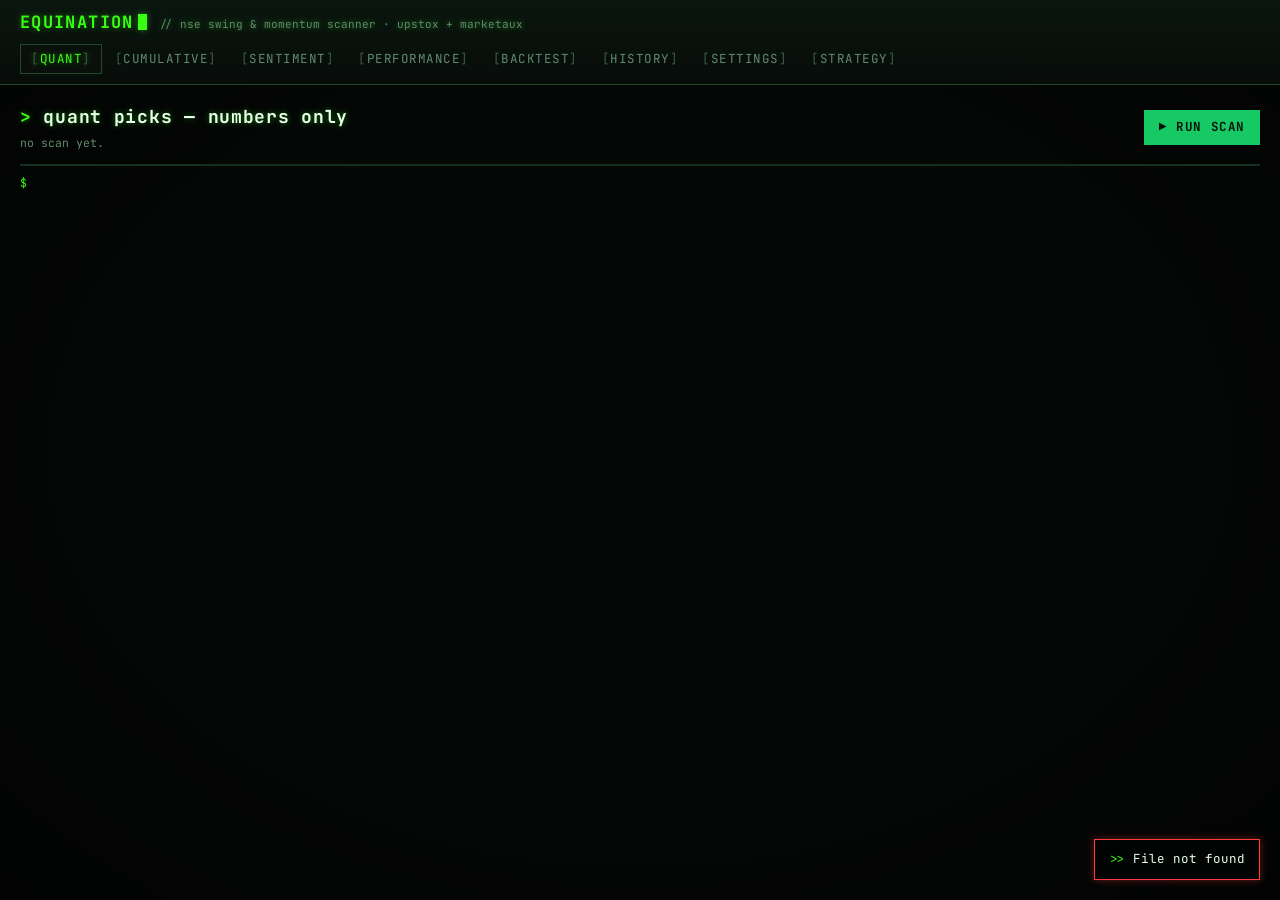
==== commit 43581789: "Add live performance tracker that grades every past pick Replays each completed scan's quant and cum" ====
--- a/static/index.html
+++ b/static/index.html
@@ -4,7 +4,7 @@
 <meta charset="utf-8">
 <meta name="viewport" content="width=device-width, initial-scale=1">
 <title>Equination</title>
-<link rel="stylesheet" href="/static/styles.css?v=4">
+<link rel="stylesheet" href="/static/styles.css?v=6">
 </head>
 <body>
 <header class="top">
@@ -13,6 +13,7 @@
     <button data-tab="quant" class="active">quant</button>
     <button data-tab="cumulative">cumulative</button>
     <button data-tab="sentiment">sentiment</button>
+    <button data-tab="performance">performance</button>
     <button data-tab="backtest">backtest</button>
     <button data-tab="history">history</button>
     <button data-tab="settings">settings</button>
@@ -68,8 +69,42 @@
       <div class="row"><input id="sent-symbol" placeholder="lookup symbol e.g. INFY" style="width:220px;margin:0"><button id="btn-sent-lookup">query</button></div>
     </div>
     <div id="sent-lookup-out"></div>
+
+    <div class="card" style="margin-bottom:14px">
+      <div class="row space" style="margin-bottom:6px">
+        <div>
+          <h2>market sweep — top 5 by average sentiment</h2>
+          <div id="sweep-meta" class="muted small">no sweep yet. scans the whole universe (not just the shortlist) and ranks by average news sentiment; needs ≥ 2 scored articles to qualify.</div>
+        </div>
+        <button id="btn-sweep" class="primary">▶ sweep universe</button>
+      </div>
+      <div class="grid2">
+        <div>
+          <h3>most positive</h3>
+          <div class="table-wrap"><table><thead><tr><th>#</th><th>symbol</th><th>verdict</th><th class="num">avg</th><th class="num">articles</th></tr></thead><tbody id="sweep-top"></tbody></table></div>
+        </div>
+        <div>
+          <h3>most negative (avoid)</h3>
+          <div class="table-wrap"><table><thead><tr><th>#</th><th>symbol</th><th>verdict</th><th class="num">avg</th><th class="num">articles</th></tr></thead><tbody id="sweep-bottom"></tbody></table></div>
+        </div>
+      </div>
+    </div>
+
+    <h3>shortlist sentiment (from the last scan)</h3>
     <div class="table-wrap"><table id="sent-table"><thead><tr><th>#</th><th>symbol</th><th>verdict</th><th class="num">score</th><th class="num">articles</th><th class="num">+ / −</th><th>latest headlines</th></tr></thead><tbody></tbody></table></div>
     <p class="muted small">verdict: positive ≥ +0.15 · negative ≤ −0.15 · otherwise neutral · no_news = nothing found in the window. sentiment alone is a weak signal on a 4-day horizon; it is most useful as a veto (avoid names with a cluster of bad news) and as a tie-breaker between similar quant setups.</p>
+  </section>
+
+  <!-- ========================================================== performance -->
+  <section id="tab-performance" class="tab">
+    <div class="row space">
+      <div>
+        <h1>live track record — what the picks actually did</h1>
+        <div class="muted small">every pick from every past scan, graded on the real candles that came after it: buy at the next open, exit at stop / target / last holding day (swing) or stop / latest close (positional), 0.15% cost. this is a forward test, not a backtest.</div>
+      </div>
+      <button id="btn-perf" class="primary">▶ refresh</button>
+    </div>
+    <div id="perf-out" class="muted">loading…</div>
   </section>
 
   <!-- ============================================================= backtest -->
@@ -129,6 +164,9 @@
           <label>sentiment <input id="s-w_sentiment" type="number" min="0" max="100"></label>
           <label>quality <input id="s-w_quality" type="number" min="0" max="100"></label>
         </div>
+        <h3>market sweep</h3>
+        <label>max fresh requests per sweep <input id="s-sweep_budget" type="number" min="5" max="500" step="5"></label>
+        <label class="inline"><input id="s-sweep_in_scan" type="checkbox"> run the sweep at the end of every scan</label>
         <div class="row"><button id="btn-save-news">save</button><button id="btn-clear-news">remove key</button><span id="news-state" class="muted small"></span></div>
       </div>
 
@@ -244,6 +282,6 @@
     </div>
   </section>
 </main>
-<script src="/static/app.js?v=4"></script>
+<script src="/static/app.js?v=6"></script>
 </body>
 </html>
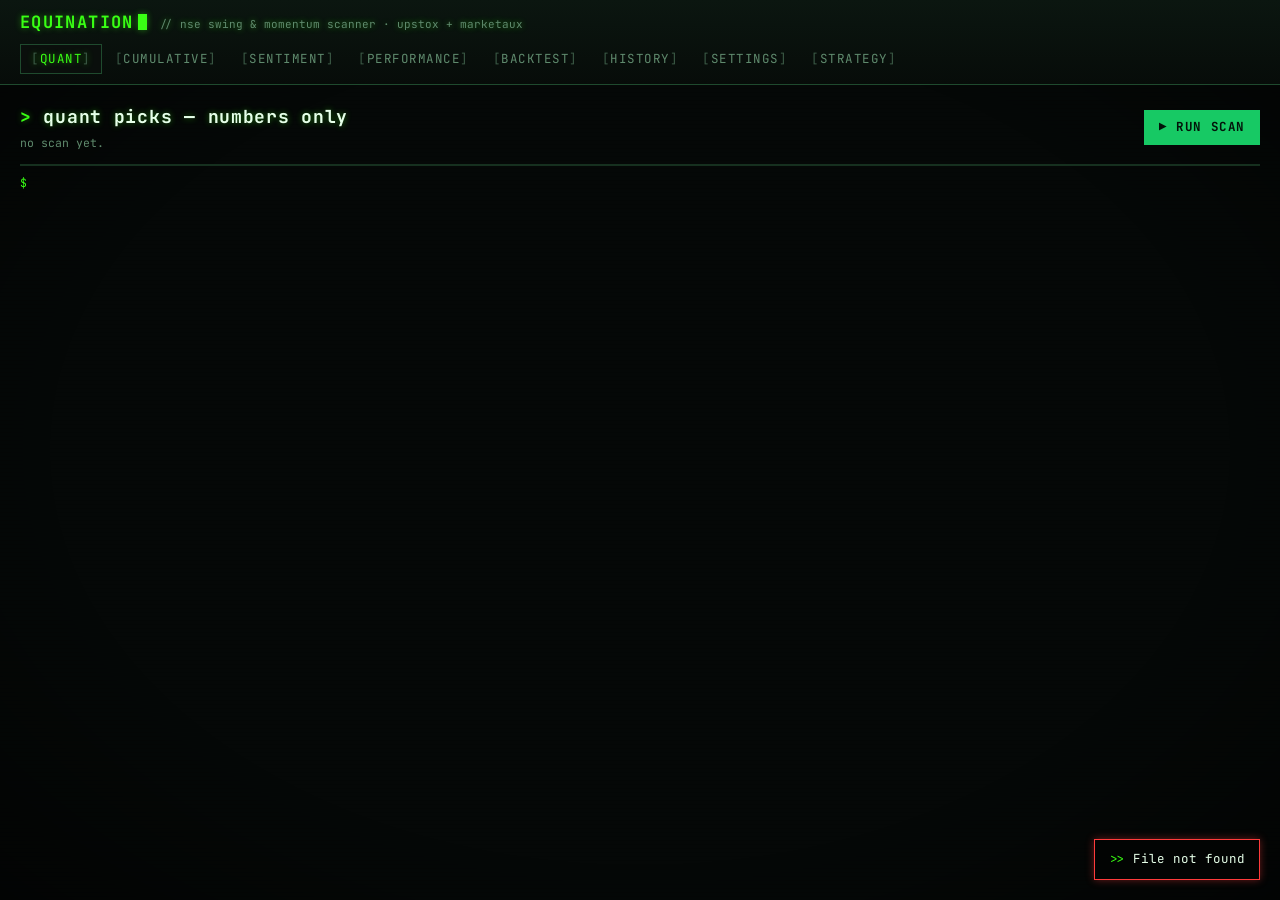
==== commit 40074bc2: "Polish UI: compact picks tables with expandable detail rows Picks tables now show only the decision " ====
--- a/static/index.html
+++ b/static/index.html
@@ -4,7 +4,7 @@
 <meta charset="utf-8">
 <meta name="viewport" content="width=device-width, initial-scale=1">
 <title>Equination</title>
-<link rel="stylesheet" href="/static/styles.css?v=6">
+<link rel="stylesheet" href="/static/styles.css?v=7">
 </head>
 <body>
 <header class="top">
@@ -36,6 +36,7 @@
     </div>
     <div id="progress" class="progress hidden"><div class="pbar"><div id="progress-fill"></div></div></div>
     <div id="term" class="term hidden"></div>
+    <div id="summary" class="summary hidden"></div>
     <div id="regime" class="regime hidden"></div>
     <div id="needs-login" class="callout warn hidden">
       Upstox access token missing or expired (tokens die at 03:30 IST daily).
@@ -282,6 +283,6 @@
     </div>
   </section>
 </main>
-<script src="/static/app.js?v=6"></script>
+<script src="/static/app.js?v=7"></script>
 </body>
 </html>
--- a/static/styles.css
+++ b/static/styles.css
@@ -13,15 +13,14 @@
   font: 13.5px/1.5 "JetBrains Mono", "SF Mono", Menlo, Consolas, monospace;
   position: relative; min-height: 100vh;
 }
-/* CRT scanlines + vignette */
+/* CRT scanlines + vignette (kept subtle so tables stay readable) */
 body::before {
   content: ""; position: fixed; inset: 0; pointer-events: none; z-index: 0;
-  background: repeating-linear-gradient(0deg, rgba(0,0,0,0) 0 2px, rgba(0,0,0,.18) 2px 3px);
-  mix-blend-mode: multiply;
+  background: repeating-linear-gradient(0deg, rgba(0,0,0,0) 0 3px, rgba(0,0,0,.09) 3px 4px);
 }
 body::after {
   content: ""; position: fixed; inset: 0; pointer-events: none; z-index: 0;
-  background: radial-gradient(ellipse at center, rgba(0,0,0,0) 55%, rgba(0,0,0,.55) 100%);
+  background: radial-gradient(ellipse at center, rgba(0,0,0,0) 65%, rgba(0,0,0,.45) 100%);
 }
 a { color: var(--cyan); text-decoration: none; }
 a:hover { text-decoration: underline; }
@@ -135,6 +134,53 @@
 .headlines li { font-size: 11.5px; color: var(--muted); white-space: normal; max-width: 520px; min-width: 260px; }
 .headlines li b { color: var(--text); font-weight: 400; }
 .kbd { color: var(--dim); font-size: 11px; }
+
+/* ------------------------------------------------------------- summary */
+.summary { display: grid; grid-template-columns: repeat(auto-fit, minmax(150px, 1fr)); gap: 8px; margin: 0 0 12px; }
+.summary .s { background: var(--panel); border: 1px solid var(--line); padding: 8px 12px; }
+.summary .s .k { color: var(--muted); font-size: 10px; text-transform: uppercase; letter-spacing: .12em; }
+.summary .s .v { font-size: 16px; font-weight: 700; color: var(--bright); }
+.summary .s .v.RISK_ON { color: var(--green); text-shadow: var(--glow); }
+.summary .s .v.CAUTION { color: var(--amber); } .summary .s .v.RISK_OFF { color: var(--red); }
+.summary .s .b { color: var(--muted); font-size: 10.5px; }
+
+/* ----------------------------------------------------- expandable rows */
+tbody tr.main { cursor: pointer; }
+tbody tr.main:nth-child(4n+1) td { background: rgba(255,255,255,.015); }
+tbody tr.main.open td { background: rgba(57,255,20,.06); border-bottom-color: transparent; }
+tbody tr.main td:first-child::before { content: "▸"; color: var(--dim); margin-right: 6px; font-size: 10px; }
+tbody tr.main.open td:first-child::before { content: "▾"; color: var(--green); }
+tr.detail { display: none; }
+tr.detail.open { display: table-row; }
+tr.detail td { background: #070c09; border-bottom: 1px solid var(--line2); padding: 10px 14px 12px 32px; white-space: normal; }
+.dgrid { display: grid; grid-template-columns: repeat(auto-fit, minmax(240px, 1fr)); gap: 10px 20px; }
+.dgrid h4 { margin: 0 0 4px; font-size: 10.5px; color: var(--green); text-transform: uppercase; letter-spacing: .12em; font-weight: 500; }
+.dgrid h4::before { content: "// "; color: var(--dim); }
+.kv { display: grid; grid-template-columns: auto 1fr; gap: 1px 10px; font-size: 11.5px; }
+.kv span:nth-child(odd) { color: var(--muted); }
+.kv span:nth-child(even) { color: var(--text); font-variant-numeric: tabular-nums; }
+.score { display: inline-flex; align-items: center; gap: 6px; }
+.score i { display: inline-block; width: 44px; height: 5px; background: #0b1a10; border: 1px solid var(--line); position: relative; }
+.score i b { position: absolute; left: 0; top: 0; height: 100%; background: linear-gradient(90deg, var(--green2), var(--green)); }
+.plan { font-variant-numeric: tabular-nums; }
+.plan .e { color: var(--bright); } .plan .s { color: var(--red); } .plan .t { color: var(--green); }
+.plan small { color: var(--dim); margin: 0 3px; }
+.verd { font-size: 10px; letter-spacing: .08em; text-transform: uppercase; }
+.verd.positive { color: var(--green); } .verd.negative { color: var(--red); } .verd.neutral { color: var(--amber); } .verd.no_news { color: var(--dim); }
+.chip { display: inline-block; font-size: 10px; letter-spacing: .06em; text-transform: uppercase; padding: 0 5px; border: 1px solid var(--line2); color: var(--muted); margin-right: 3px; }
+.chip.ok { color: var(--green); border-color: var(--green2); }
+.chip.warn { color: var(--amber); border-color: var(--amber); }
+.hint { color: var(--dim); font-size: 11px; margin: 6px 0 0; }
+.hint::before { content: "# "; }
+
+@media (max-width: 760px) {
+  main { padding: 12px 10px 30px; }
+  .top { padding: 8px 12px; }
+  .brand .sub { display: none; }
+  nav button { padding: 4px 6px; font-size: 11.5px; }
+  th, td { padding: 6px 7px; font-size: 12px; }
+  tr.detail td { padding-left: 12px; }
+}
 .stat-line { color: var(--muted); font-size: 11.5px; margin: 8px 0; white-space: normal; }
 .stat-line::before { content: "$ "; color: var(--green); }
 .weights { display: flex; gap: 10px; }
